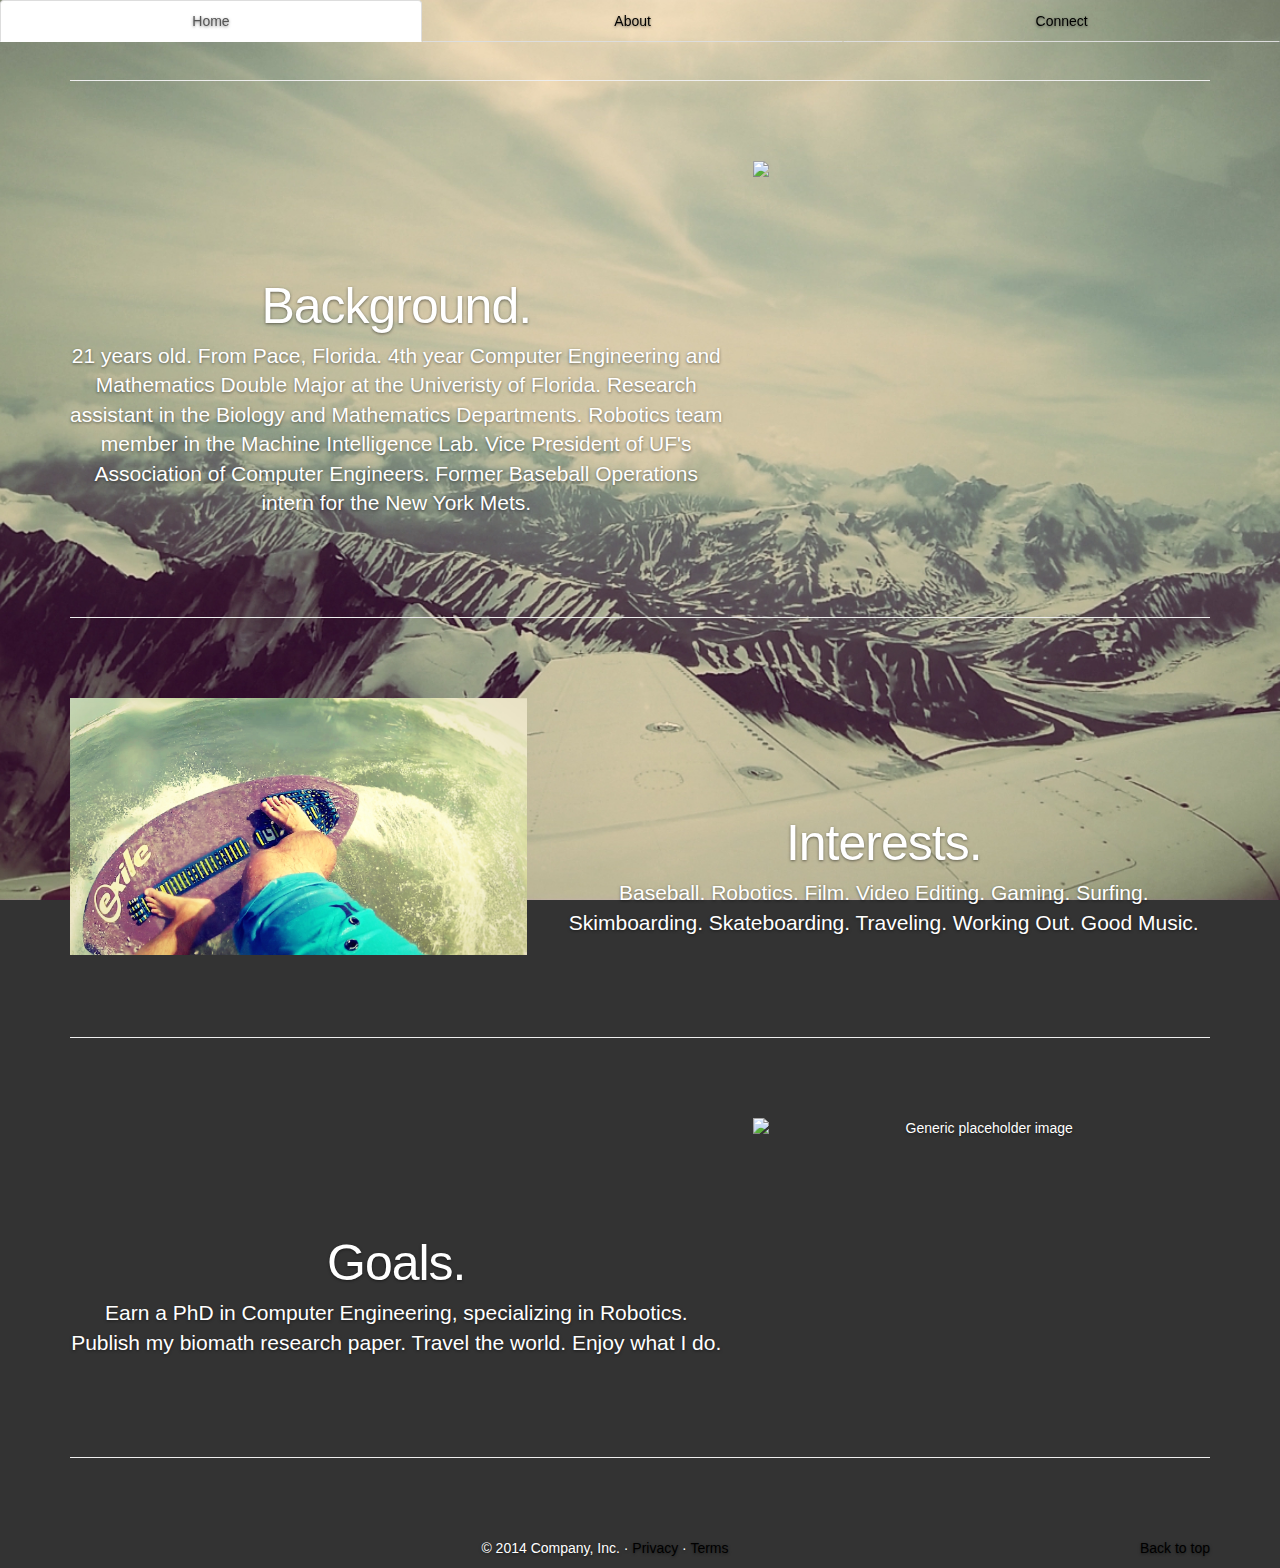
==== about.html @ c42d23f2 "Initial commit" ====
<!DOCTYPE html>
<html lang="en">
  <head>
    <meta charset="utf-8">
    <meta http-equiv="X-UA-Compatible" content="IE=edge">
    <meta name="viewport" content="width=device-width, initial-scale=1">
    <!-- The above 3 meta tags *must* come first in the head; any other head content must come *after* these tags -->
    <meta name="description" content="">
    <meta name="author" content="">
    <link rel="icon" href="../../favicon.ico">

    <title>Carousel Template for Bootstrap</title>

    <!-- Latest compiled and minified CSS -->
    <link rel="stylesheet" href="https://maxcdn.bootstrapcdn.com/bootstrap/3.3.5/css/bootstrap.min.css">

    <!-- Optional theme -->
    <link rel="stylesheet" href="https://maxcdn.bootstrapcdn.com/bootstrap/3.3.5/css/bootstrap-theme.min.css">

    <!-- Custom styles for this template -->
    <link href="about-style.css" rel="stylesheet">

    <!-- Just for debugging purposes. Don't actually copy these 2 lines! -->
    <!--[if lt IE 9]><script src="../../assets/js/ie8-responsive-file-warning.js"></script><![endif]-->
    <script src="../../assets/js/ie-emulation-modes-warning.js"></script>

    <!-- HTML5 shim and Respond.js for IE8 support of HTML5 elements and media queries -->
    <!--[if lt IE 9]>
      <script src="https://oss.maxcdn.com/html5shiv/3.7.2/html5shiv.min.js"></script>
      <script src="https://oss.maxcdn.com/respond/1.4.2/respond.min.js"></script>
    <![endif]-->
  </head>

  <body>

    <!-- NAVBAR
    ================================================== -->
    <nav class="nav nav-tabs navbar-fixed-top nav-justified">
        <li role="presentation" class="active"><a href="index.html">Home</a></li>
        <li role="presentation"><a href="about.html">About</a></li>
        <li role="presentation"><a href="connect.html">Connect</a></li>
    </nav>

    <!-- Marketing messaging and featurettes
    ================================================== -->
    <!-- Wrap the rest of the page in another container to center all the content. -->

    <div class="container marketing">

      <!-- START THE FEATURETTES -->

      <hr class="featurette-divider">

      <div class="row featurette">
        <div class="col-md-7">
          <h2 class="featurette-heading">Background.</h2>
          <p class="lead">21 years old. From Pace, Florida. 4th year Computer Engineering and Mathematics Double Major at the Univeristy of Florida. Research assistant in the Biology and Mathematics Departments. Robotics team member in the Machine Intelligence Lab. Vice President of UF's Association of Computer Engineers. Former Baseball Operations intern for the New York Mets.</p>
        </div>
        <div class="col-md-5">
          <img class="featurette-image img-responsive center-block" src="headshot.jpg">
        </div>
      </div>

      <hr class="featurette-divider">

      <div class="row featurette">
        <div class="col-md-7 col-md-push-5">
          <h2 class="featurette-heading">Interests.</h2>
          <p class="lead">Baseball. Robotics. Film. Video Editing. Gaming. Surfing. Skimboarding. Skateboarding. Traveling. Working Out. Good Music.</p>
        </div>
        <div class="col-md-5 col-md-pull-7">
          <img class="featurette-image img-responsive center-block" src="skim.jpg">
        </div>
      </div>

      <hr class="featurette-divider">

      <div class="row featurette">
        <div class="col-md-7">
          <h2 class="featurette-heading">Goals.</h2>
          <p class="lead">Earn a PhD in Computer Engineering, specializing in Robotics. Publish my biomath research paper. Travel the world. Enjoy what I do.</p>
        </div>
        <div class="col-md-5">
          <img class="featurette-image img-responsive center-block" src="holder.js/500x500/auto" alt="Generic placeholder image">
        </div>
      </div>

      <hr class="featurette-divider">

      <!-- /END THE FEATURETTES -->


      <!-- FOOTER -->
      <footer>
        <p class="pull-right"><a href="#">Back to top</a></p>
        <p>&copy; 2014 Company, Inc. &middot; <a href="#">Privacy</a> &middot; <a href="#">Terms</a></p>
      </footer>

    </div><!-- /.container -->


    <!-- Bootstrap core JavaScript
    ================================================== -->
    <!-- Placed at the end of the document so the pages load faster -->
    <script src="https://ajax.googleapis.com/ajax/libs/jquery/1.11.3/jquery.min.js"></script>
    <script src="../../dist/js/bootstrap.min.js"></script>
    <!-- Just to make our placeholder images work. Don't actually copy the next line! -->
    <script src="../../assets/js/vendor/holder.min.js"></script>
    <!-- IE10 viewport hack for Surface/desktop Windows 8 bug -->
    <script src="../../assets/js/ie10-viewport-bug-workaround.js"></script>
  </body>
</html>
---- about-style.css ----
/*
 * Globals
 */

/* Links */
a,
a:focus,
a:hover {
  color: #000;
}

/* Custom default button */
.btn-default,
.btn-default:hover,
.btn-default:focus {
  color: #333;
  text-shadow: none; /* Prevent inheritence from `body` */
  background-image: #fff;
  border: 1px solid #fff;
}

html,
body {
  height: 100%;
  background-image: url("alaska_mountains.jpg");
  background-color: #333;
  background-repeat: no-repeat;
  background-position: center;
  background-attachment: fixed; 
  background-size: cover;
  width: 100%;
  height: 100%;
}
body {
  color: #fff;
  text-align: center;
  text-shadow: 0 1px 3px rgba(0,0,0,.5);
}
-------------------------------------------------- */
/* Padding below the footer and lighter body text */

body {
  padding-bottom: 40px;
  color: #000;
}


/* Featurettes
------------------------- */

.featurette-divider {
  margin: 80px 0; /* Space out the Bootstrap <hr> more */
}

/* Thin out the marketing headings */
.featurette-heading {
  font-weight: 300;
  line-height: 1;
  letter-spacing: -1px;
}


/* RESPONSIVE CSS
-------------------------------------------------- */

@media (min-width: 768px) {
  .featurette-heading {
    font-size: 50px;
  }
}

@media (min-width: 992px) {
  .featurette-heading {
    margin-top: 120px;
  }
}
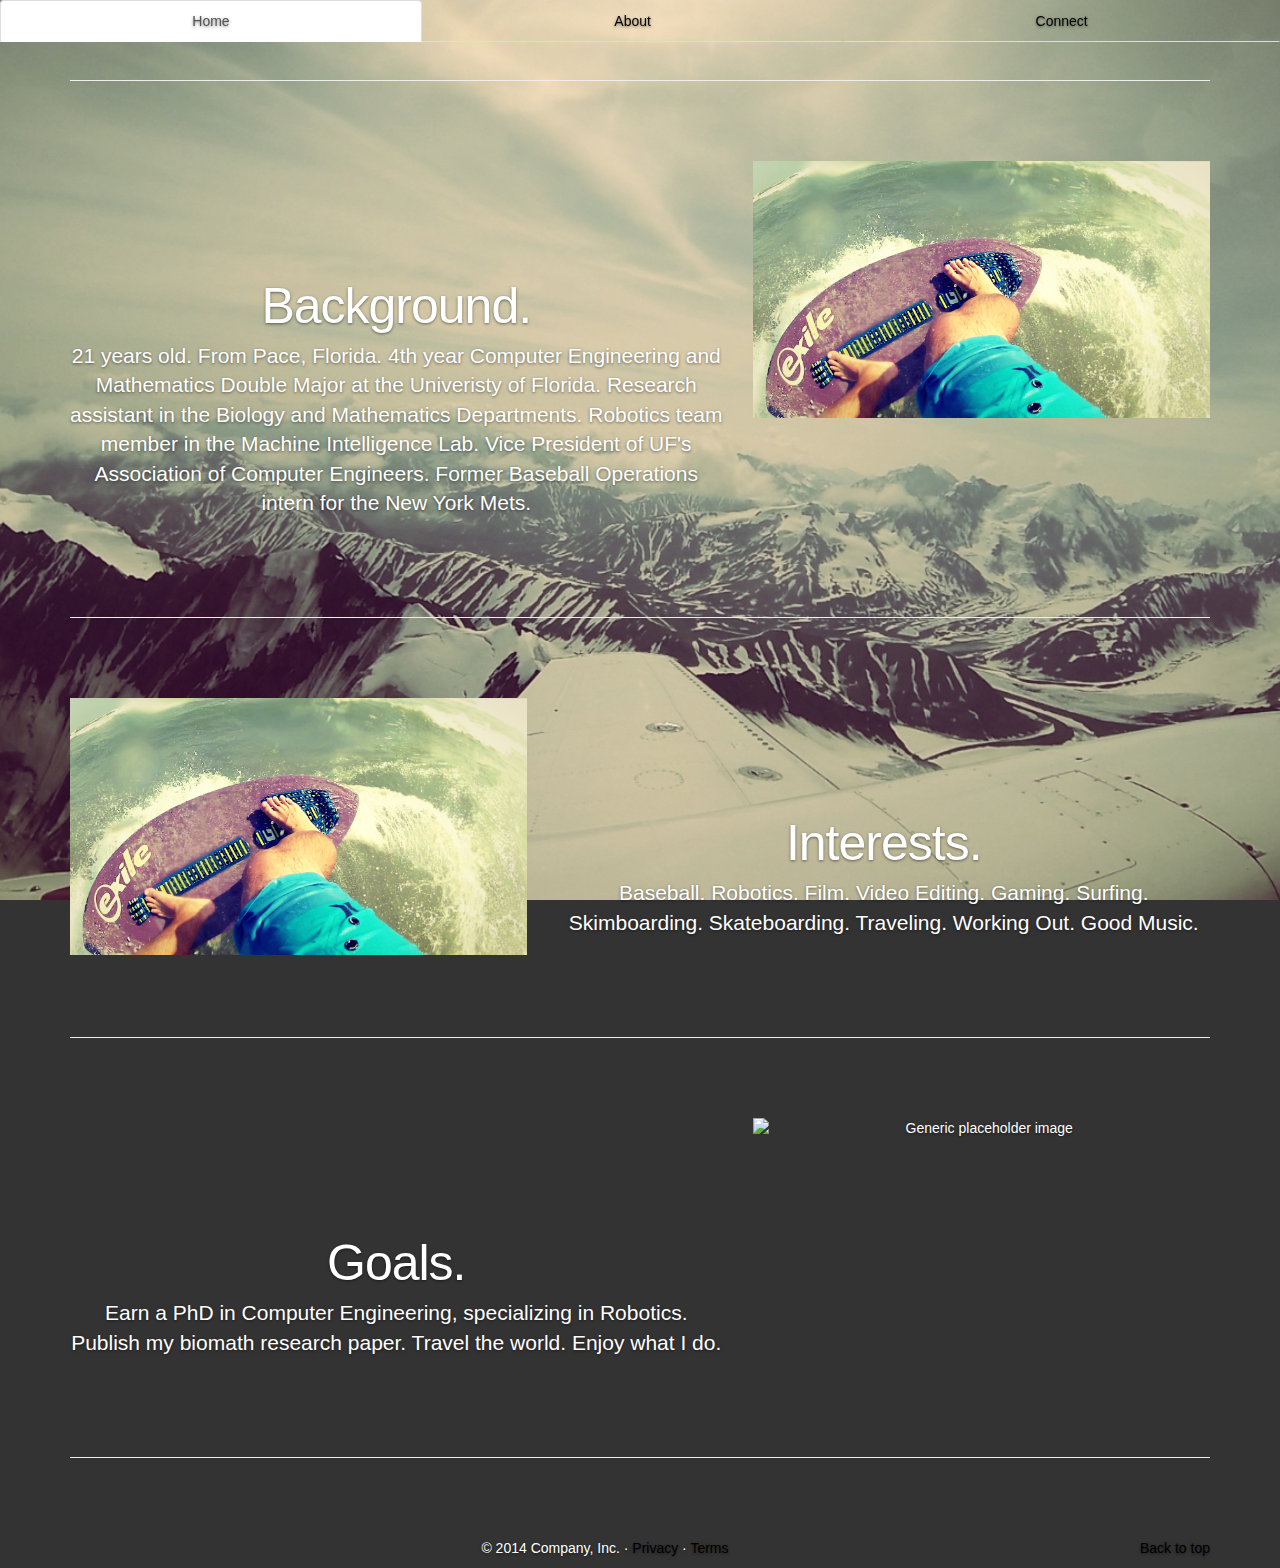
==== commit b6573dd4: "testing different pic in background" ====
--- a/about.html
+++ b/about.html
@@ -57,7 +57,7 @@
           <p class="lead">21 years old. From Pace, Florida. 4th year Computer Engineering and Mathematics Double Major at the Univeristy of Florida. Research assistant in the Biology and Mathematics Departments. Robotics team member in the Machine Intelligence Lab. Vice President of UF's Association of Computer Engineers. Former Baseball Operations intern for the New York Mets.</p>
         </div>
         <div class="col-md-5">
-          <img class="featurette-image img-responsive center-block" src="headshot.jpg">
+          <img class="featurette-image img-responsive center-block" src="skim.jpg">
         </div>
       </div>
 
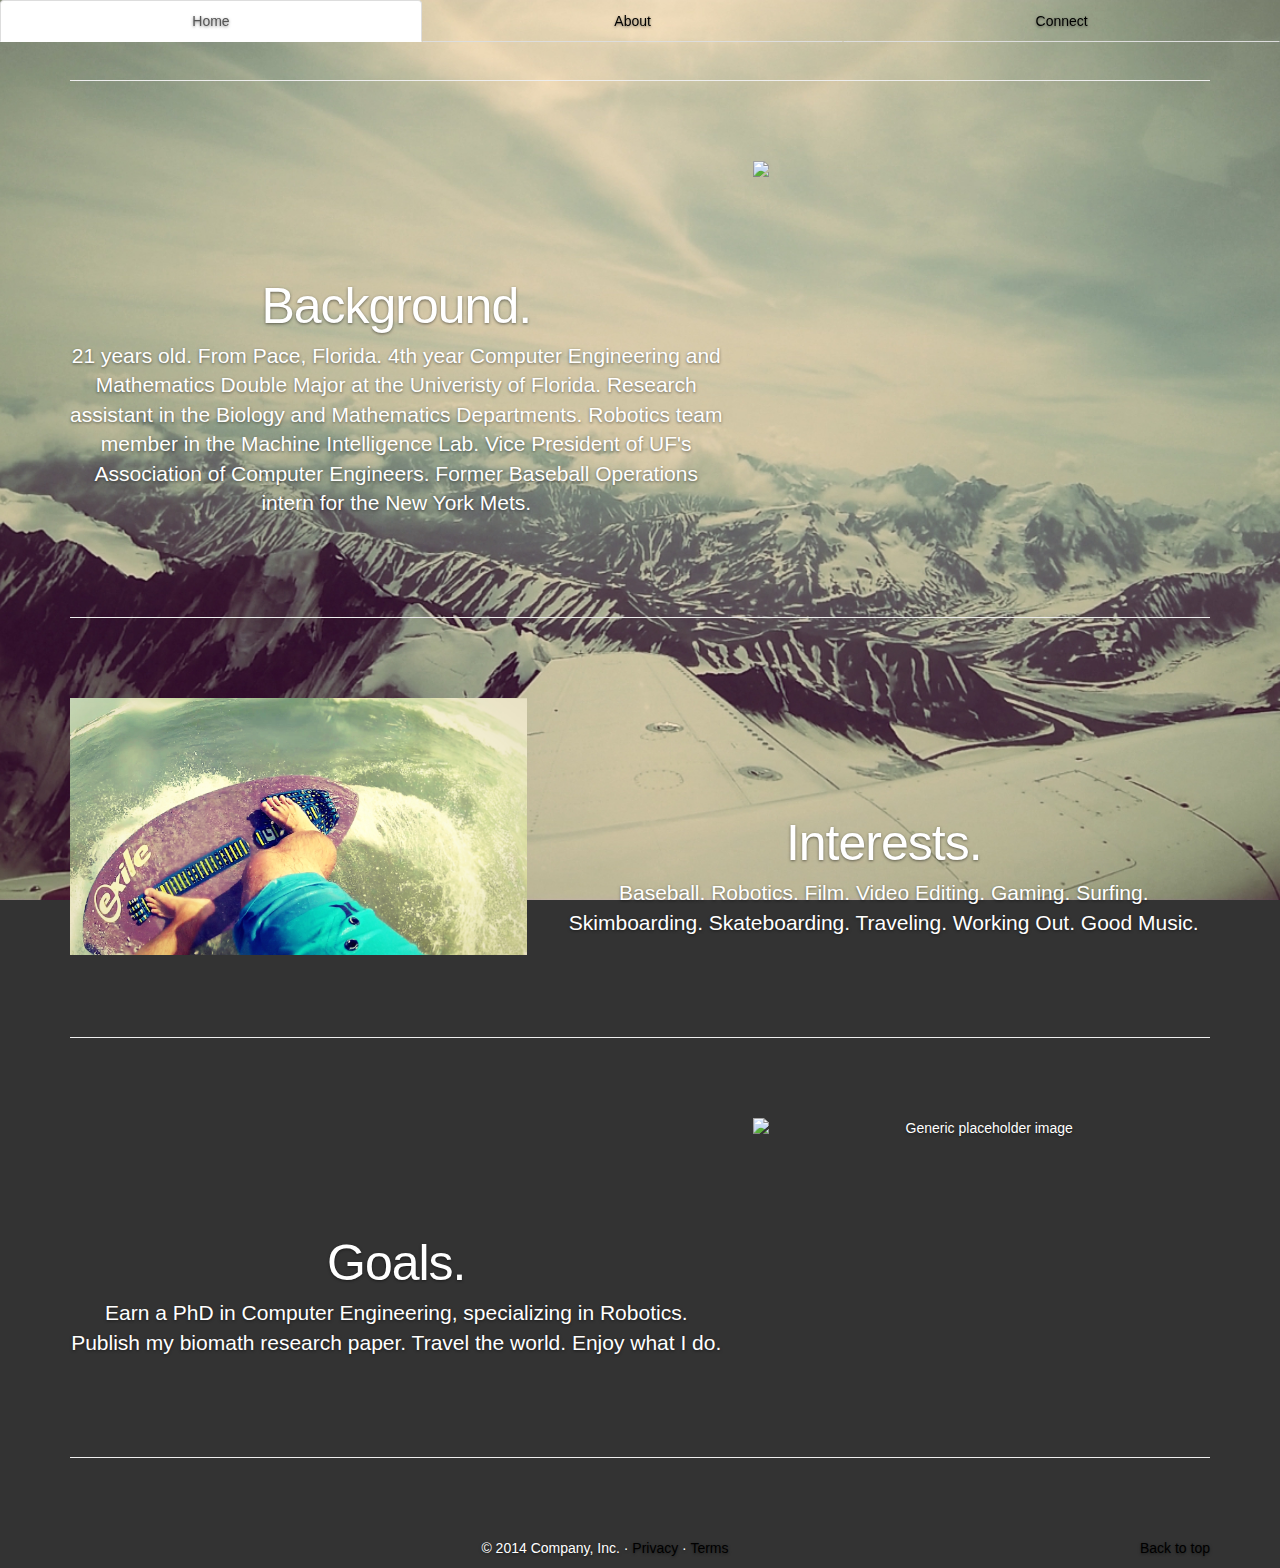
==== commit f61e8048: "retrying second headshot pic" ====
--- a/about.html
+++ b/about.html
@@ -57,7 +57,7 @@
           <p class="lead">21 years old. From Pace, Florida. 4th year Computer Engineering and Mathematics Double Major at the Univeristy of Florida. Research assistant in the Biology and Mathematics Departments. Robotics team member in the Machine Intelligence Lab. Vice President of UF's Association of Computer Engineers. Former Baseball Operations intern for the New York Mets.</p>
         </div>
         <div class="col-md-5">
-          <img class="featurette-image img-responsive center-block" src="skim.jpg">
+          <img class="featurette-image img-responsive center-block" src="headshot.jpg">
         </div>
       </div>
 
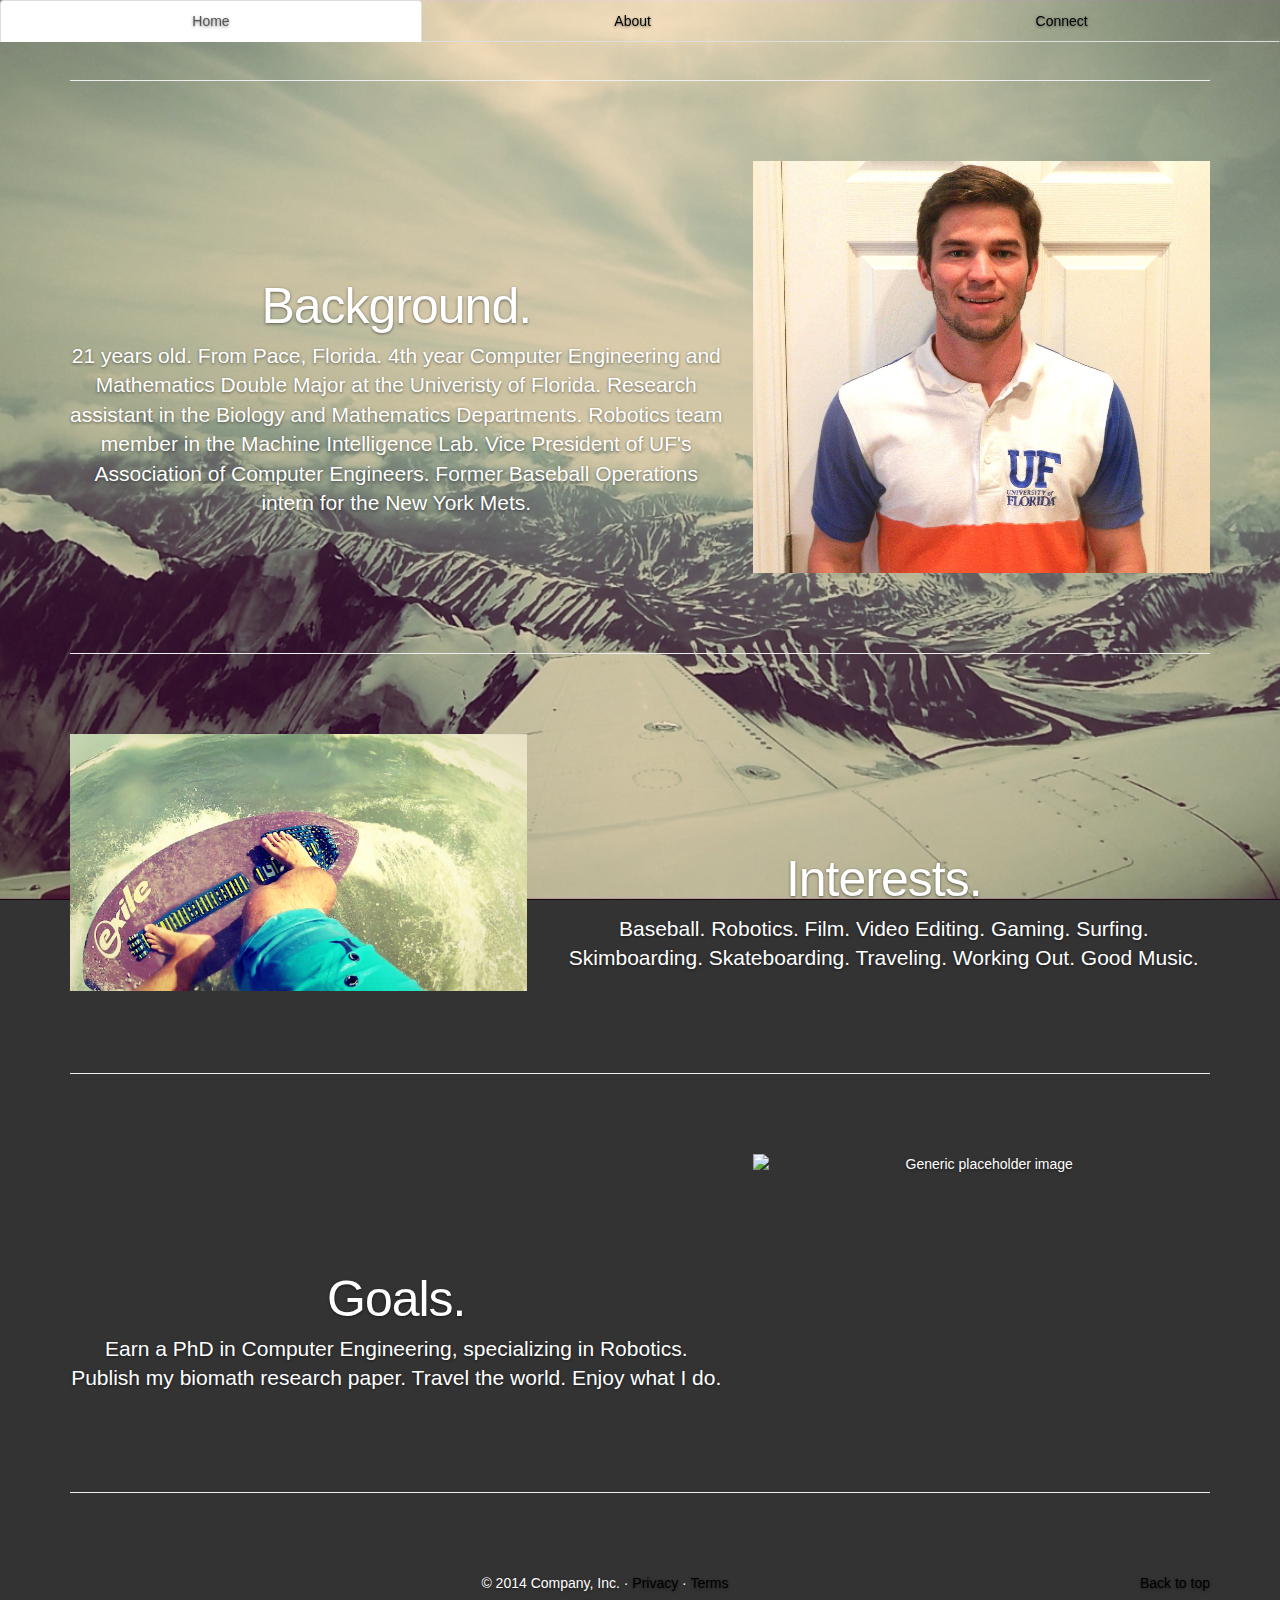
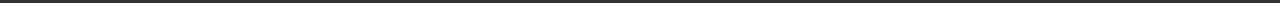
==== commit 6e3b0ab4: "changed file extensions to be case-sensitive" ====
--- a/about.html
+++ b/about.html
@@ -57,7 +57,7 @@
           <p class="lead">21 years old. From Pace, Florida. 4th year Computer Engineering and Mathematics Double Major at the Univeristy of Florida. Research assistant in the Biology and Mathematics Departments. Robotics team member in the Machine Intelligence Lab. Vice President of UF's Association of Computer Engineers. Former Baseball Operations intern for the New York Mets.</p>
         </div>
         <div class="col-md-5">
-          <img class="featurette-image img-responsive center-block" src="headshot.jpg">
+          <img class="featurette-image img-responsive center-block" src="headshot.JPG">
         </div>
       </div>
 
--- a/about-style.css
+++ b/about-style.css
@@ -22,7 +22,7 @@
 html,
 body {
   height: 100%;
-  background-image: url("alaska_mountains.jpg");
+  background-image: url("alaskaPlane.jpg");
   background-color: #333;
   background-repeat: no-repeat;
   background-position: center;
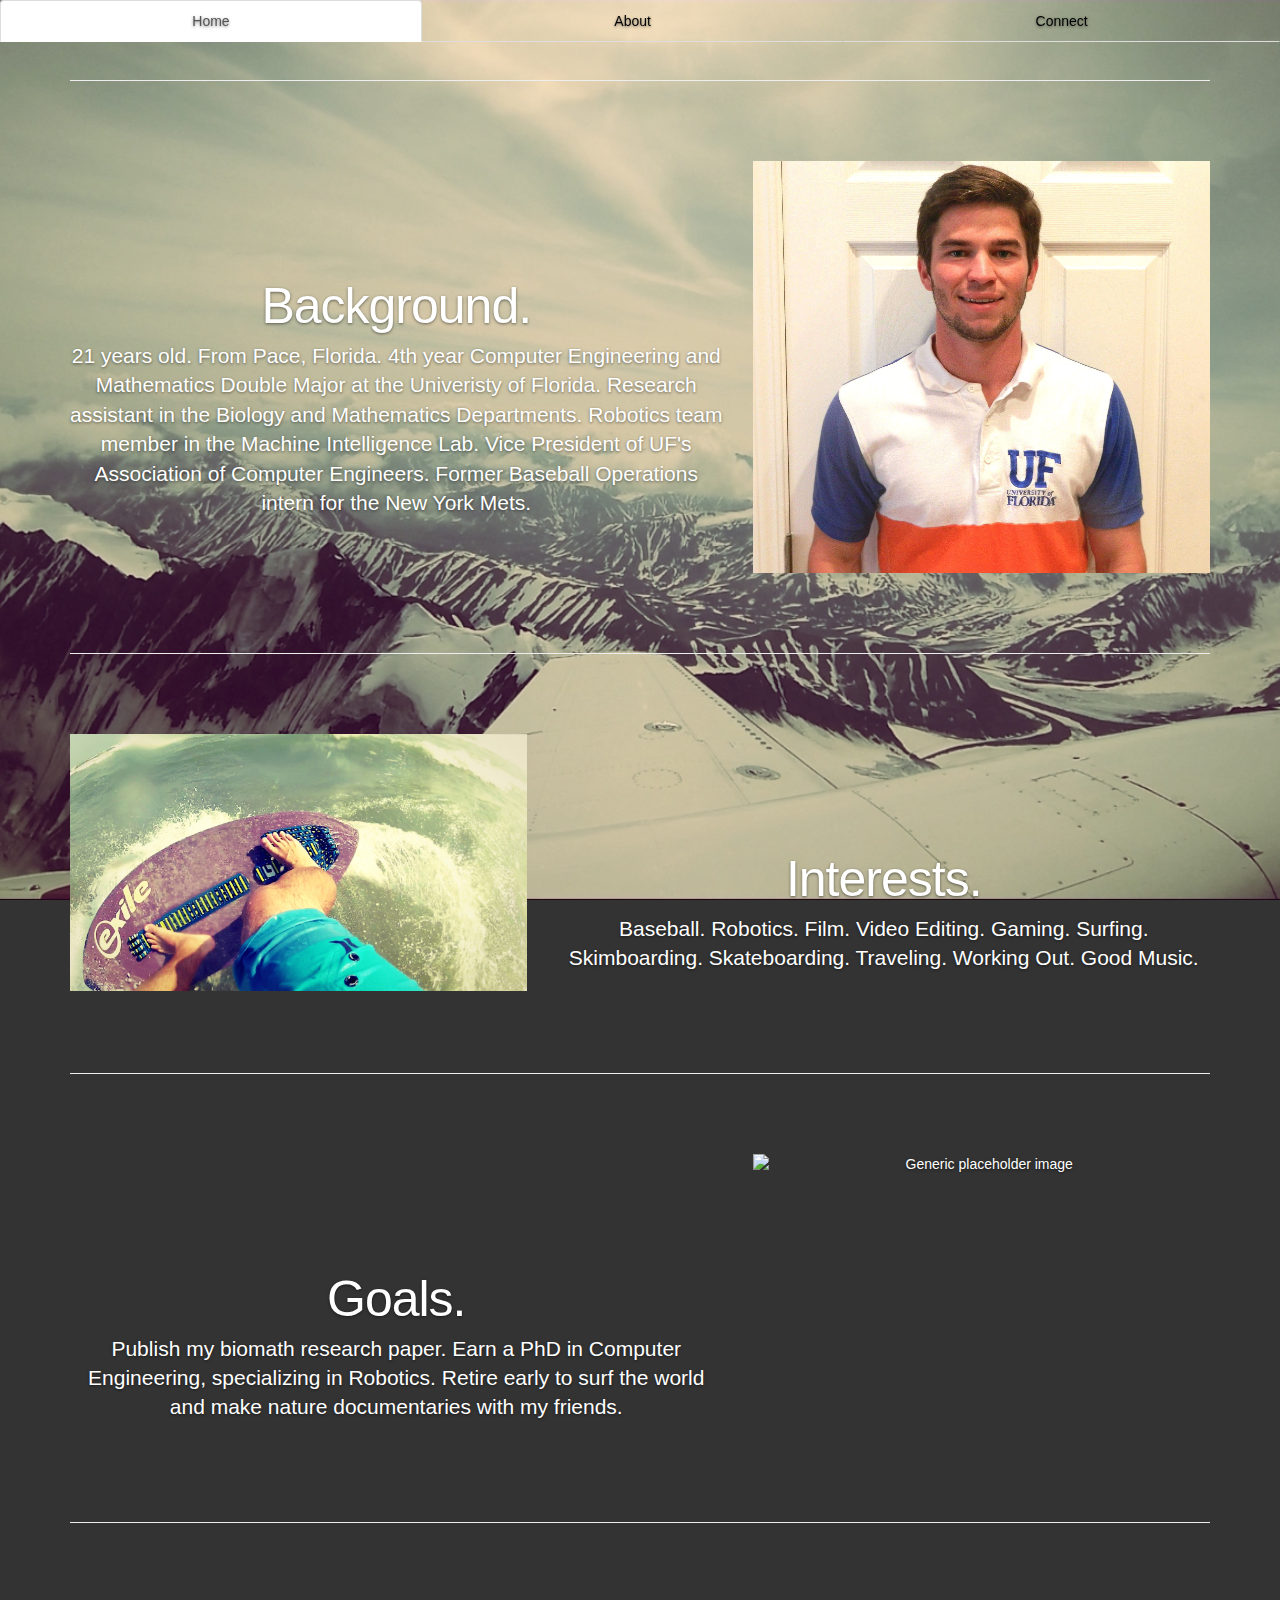
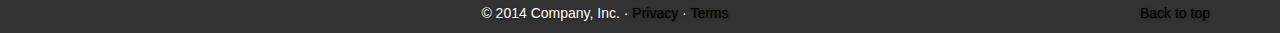
==== commit 5bd39afe: "cleaned everything up" ====
--- a/about.html
+++ b/about.html
@@ -78,10 +78,10 @@
       <div class="row featurette">
         <div class="col-md-7">
           <h2 class="featurette-heading">Goals.</h2>
-          <p class="lead">Earn a PhD in Computer Engineering, specializing in Robotics. Publish my biomath research paper. Travel the world. Enjoy what I do.</p>
+          <p class="lead">Publish my biomath research paper. Earn a PhD in Computer Engineering, specializing in Robotics. Retire early to surf the world and make nature documentaries with my friends.</p>
         </div>
         <div class="col-md-5">
-          <img class="featurette-image img-responsive center-block" src="holder.js/500x500/auto" alt="Generic placeholder image">
+          <img class="featurette-image img-responsive center-block" src="beach.jpg" alt="Generic placeholder image">
         </div>
       </div>
 
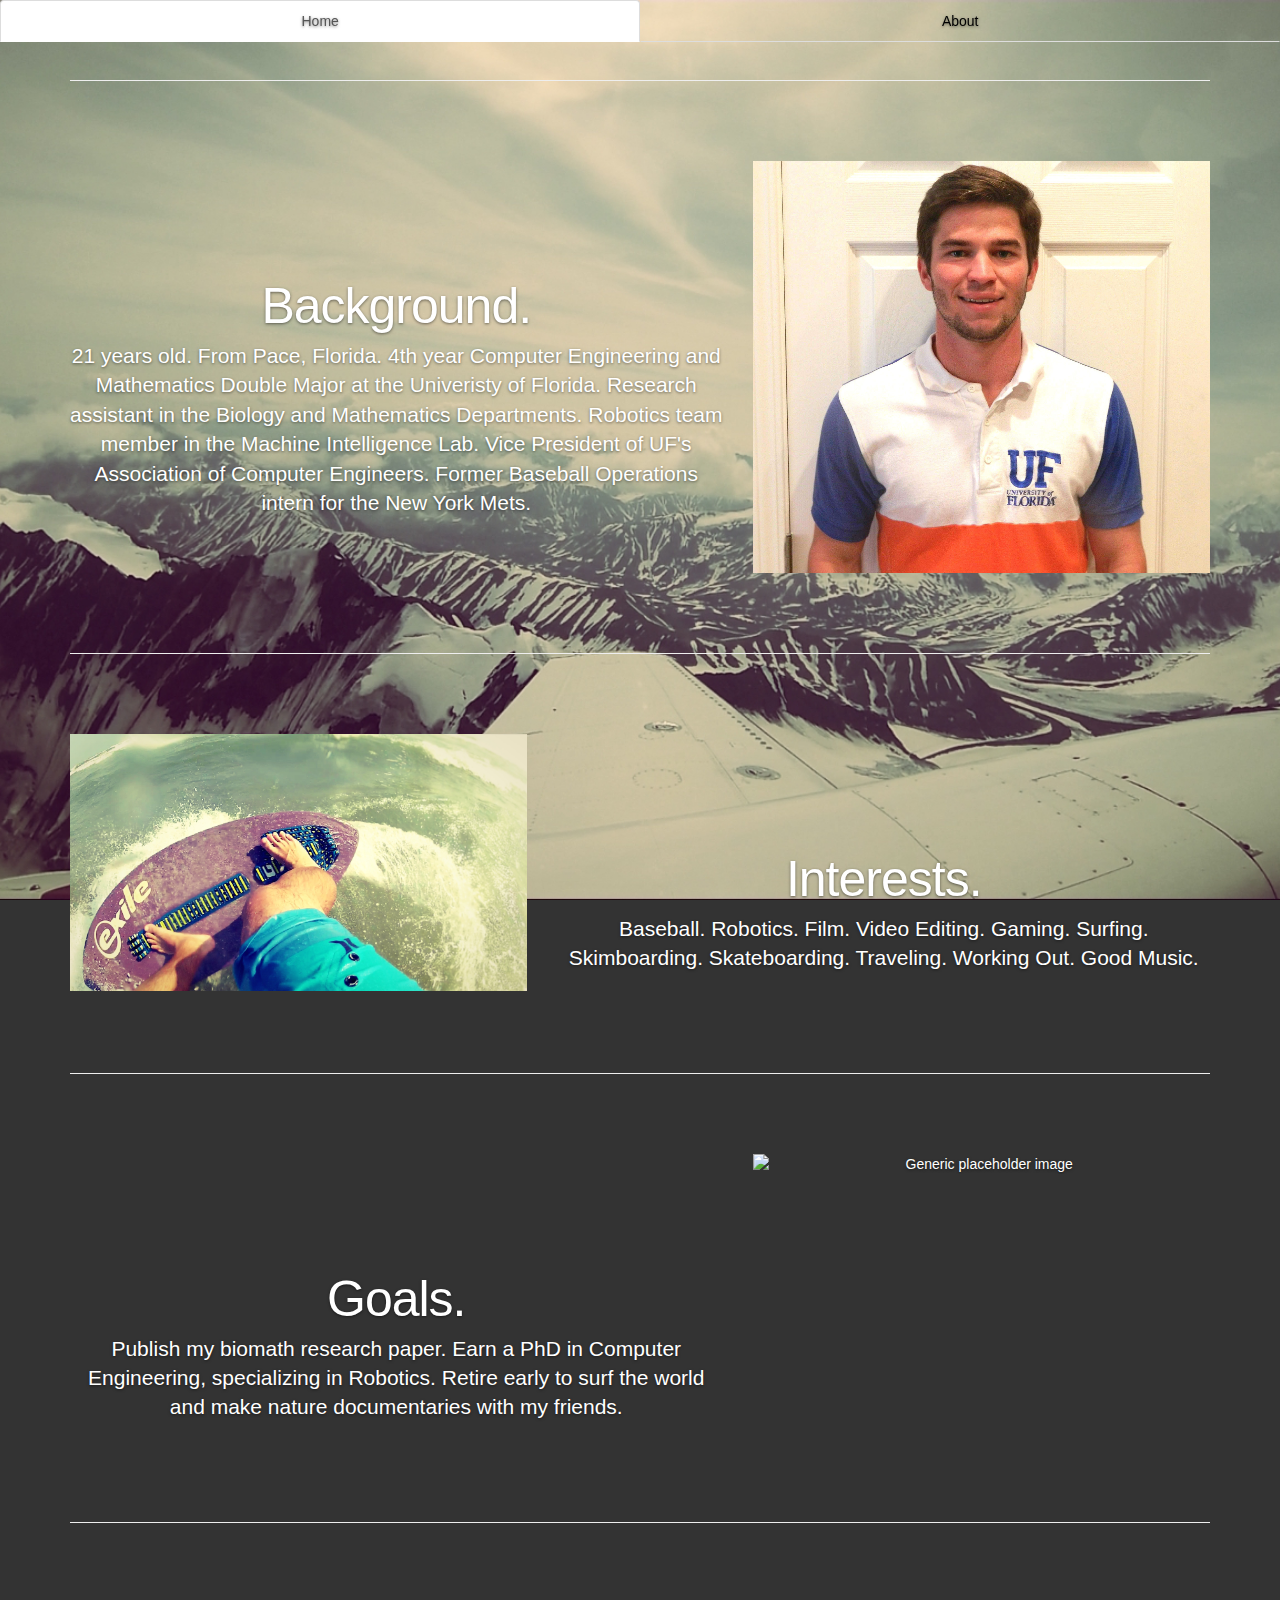
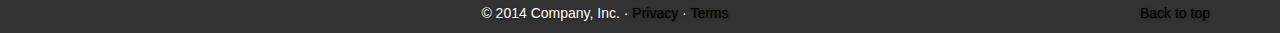
==== commit 585f03a5: "added comments to everything I understood" ====
--- a/about.html
+++ b/about.html
@@ -33,12 +33,13 @@
 
   <body>
 
-    <!-- NAVBAR
-    ================================================== -->
+    <!-- Navbar -->
     <nav class="nav nav-tabs navbar-fixed-top nav-justified">
         <li role="presentation" class="active"><a href="index.html">Home</a></li>
         <li role="presentation"><a href="about.html">About</a></li>
-        <li role="presentation"><a href="connect.html">Connect</a></li>
+        <!-- Add Connect tab if time permits
+          <li role="presentation"><a href="connect.html">Connect</a></li>
+        -->
     </nav>
 
     <!-- Marketing messaging and featurettes
@@ -47,8 +48,9 @@
 
     <div class="container marketing">
 
-      <!-- START THE FEATURETTES -->
-
+      <!-- Start featurettes -->
+      
+      <!-- First featurette-->
       <hr class="featurette-divider">
 
       <div class="row featurette">
@@ -61,6 +63,7 @@
         </div>
       </div>
 
+      <!-- Second featurette-->
       <hr class="featurette-divider">
 
       <div class="row featurette">
@@ -73,6 +76,7 @@
         </div>
       </div>
 
+      <!-- Third featurette-->
       <hr class="featurette-divider">
 
       <div class="row featurette">
@@ -87,10 +91,10 @@
 
       <hr class="featurette-divider">
 
-      <!-- /END THE FEATURETTES -->
+      <!-- End featurettes -->
 
 
-      <!-- FOOTER -->
+      <!-- Footer -->
       <footer>
         <p class="pull-right"><a href="#">Back to top</a></p>
         <p>&copy; 2014 Company, Inc. &middot; <a href="#">Privacy</a> &middot; <a href="#">Terms</a></p>
